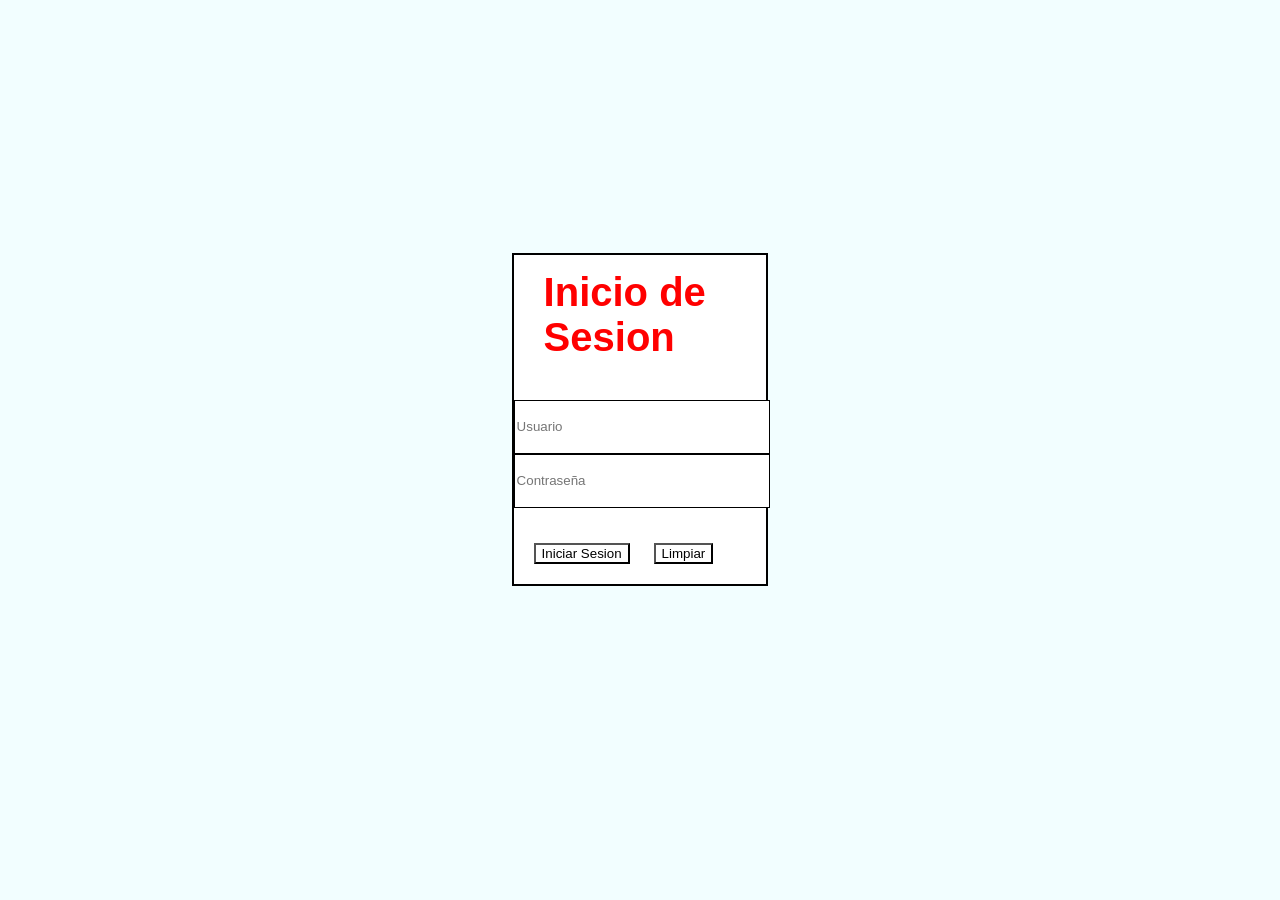
==== Inicio_de_sesion.html @ d39ed54e "Inicio de Sesion" ====
<!DOCTYPE html>
<html lang="es">

<head>
    <meta charset="UTF-8">
    <meta name="viewport" content="width=device-width, initial-scale=1.0">
    <title>ISA</title>
    <link rel="stylesheet" href="Inc.css">
</head>

<body>
    <div class="contenedor">
        <h1 class="tit">Inicio de Sesion</h1>
        <div class="contenido">
            <form action="">
                <input type="text" placeholder="Usuario"> <br>
                <input type="text" placeholder="Contraseña">
                <button type="submit">Iniciar Sesion</button>
                <button type="reset">Limpiar</button>
            </form>
        </div>
    </div>
</body>

</html>
---- Inc.css ----
body{
    background-color: rgba(208, 253, 255, 0.262);
}
.contenedor{
    width: 20%;
    margin: auto;
    border: 2px solid;
    margin-top: 20%;
    background-color: white;

}
.tit{
    color: red;
    font-family: 'Franklin Gothic Medium', 'Arial Narrow', Arial, sans-serif;
    font-size: 40px;
    margin: auto;
    margin-bottom: 40px;
    margin-top: 15px;
    margin-left: 30px;
    margin-right: 20px;

}
input{
    width: 99%;
    border: 0.2px solid;
    height: 50px;
    
}
button{
    margin-top: 35px;
    margin-bottom: 20px;
    margin-left: 20px;
    font-family:'Segoe UI', Tahoma, Geneva, Verdana, sans-serif;
    background-color: transparent;
}
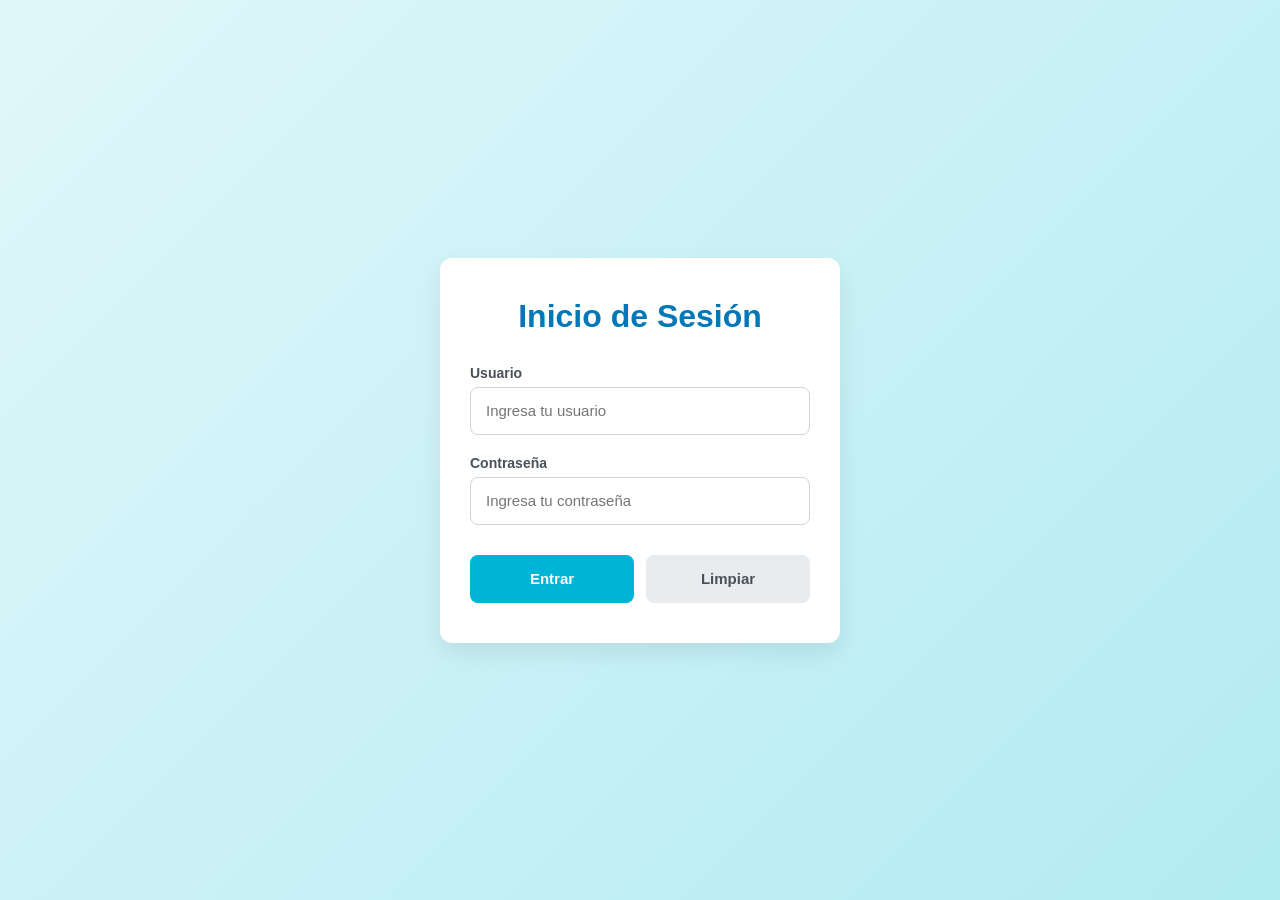
==== commit c29d8861: "mejora aspecto inicio sesion" ====
--- a/Inicio_de_sesion.html
+++ b/Inicio_de_sesion.html
@@ -4,19 +4,27 @@
 <head>
     <meta charset="UTF-8">
     <meta name="viewport" content="width=device-width, initial-scale=1.0">
-    <title>ISA</title>
+    <title>ISA - Iniciar Sesión</title>
     <link rel="stylesheet" href="Inc.css">
 </head>
 
 <body>
     <div class="contenedor">
-        <h1 class="tit">Inicio de Sesion</h1>
+        <h1 class="tit">Inicio de Sesión</h1>
         <div class="contenido">
             <form action="">
-                <input type="text" placeholder="Usuario"> <br>
-                <input type="text" placeholder="Contraseña">
-                <button type="submit">Iniciar Sesion</button>
-                <button type="reset">Limpiar</button>
+                <div class="input-group">
+                    <label for="usuario">Usuario</label>
+                    <input type="text" id="usuario" placeholder="Ingresa tu usuario">
+                </div>
+                <div class="input-group">
+                    <label for="password">Contraseña</label>
+                    <input type="password" id="password" placeholder="Ingresa tu contraseña">
+                </div>
+                <div class="botones">
+                    <button type="submit">Entrar</button>
+                    <button type="reset">Limpiar</button>
+                </div>
             </form>
         </div>
     </div>
--- a/Inc.css
+++ b/Inc.css
@@ -1,35 +1,105 @@
-body{
-    background-color: rgba(208, 253, 255, 0.262);
+* {
+    box-sizing: border-box;
+    margin: 0;
+    padding: 0;
 }
-.contenedor{
-    width: 20%;
-    margin: auto;
-    border: 2px solid;
-    margin-top: 20%;
-    background-color: white;
 
+body {
+    background: linear-gradient(135deg, #e0f7fa 0%, #b2ebf2 100%);
+    font-family: 'Segoe UI', Tahoma, Geneva, Verdana, sans-serif;
+    height: 100vh;
+    display: flex;
+    justify-content: center;
+    align-items: center;
 }
-.tit{
-    color: red;
+
+.contenedor {
+    width: 100%;
+    max-width: 400px;
+    padding: 40px 30px;
+    background-color: #ffffff;
+    border-radius: 12px;
+    box-shadow: 0 10px 25px rgba(0, 0, 0, 0.08);
+}
+
+.tit {
+    color: #0077b6;
     font-family: 'Franklin Gothic Medium', 'Arial Narrow', Arial, sans-serif;
-    font-size: 40px;
-    margin: auto;
-    margin-bottom: 40px;
-    margin-top: 15px;
-    margin-left: 30px;
-    margin-right: 20px;
+    font-size: 32px;
+    text-align: center;
+    margin-bottom: 30px;
+}
 
+form {
+    display: flex;
+    flex-direction: column;
+    gap: 20px;
 }
-input{
-    width: 99%;
-    border: 0.2px solid;
-    height: 50px;
-    
+
+.input-group {
+    display: flex;
+    flex-direction: column;
+    gap: 6px;
 }
-button{
-    margin-top: 35px;
-    margin-bottom: 20px;
-    margin-left: 20px;
-    font-family:'Segoe UI', Tahoma, Geneva, Verdana, sans-serif;
-    background-color: transparent;
+
+.input-group label {
+    font-size: 14px;
+    color: #495057;
+    font-weight: 600;
+}
+
+input {
+    width: 100%;
+    border: 1px solid #ced4da;
+    border-radius: 8px;
+    height: 48px;
+    padding: 0 15px;
+    font-size: 15px;
+    transition: all 0.3s ease;
+    outline: none;
+}
+
+input:focus {
+    border-color: #00b4d8;
+    box-shadow: 0 0 0 3px rgba(0, 180, 216, 0.15);
+}
+
+.botones {
+    display: flex;
+    gap: 12px;
+    margin-top: 10px;
+}
+
+button {
+    flex: 1;
+    height: 48px;
+    border: none;
+    border-radius: 8px;
+    font-family: 'Segoe UI', Tahoma, Geneva, Verdana, sans-serif;
+    font-size: 15px;
+    font-weight: 600;
+    cursor: pointer;
+    transition: background-color 0.2s ease, transform 0.1s ease;
+}
+
+button[type="submit"] {
+    background-color: #00b4d8;
+    color: white;
+}
+
+button[type="submit"]:hover {
+    background-color: #0096c7;
+}
+
+button[type="reset"] {
+    background-color: #e9ecef;
+    color: #495057;
+}
+
+button[type="reset"]:hover {
+    background-color: #dee2e6;
+}
+
+button:active {
+    transform: scale(0.98);
 }
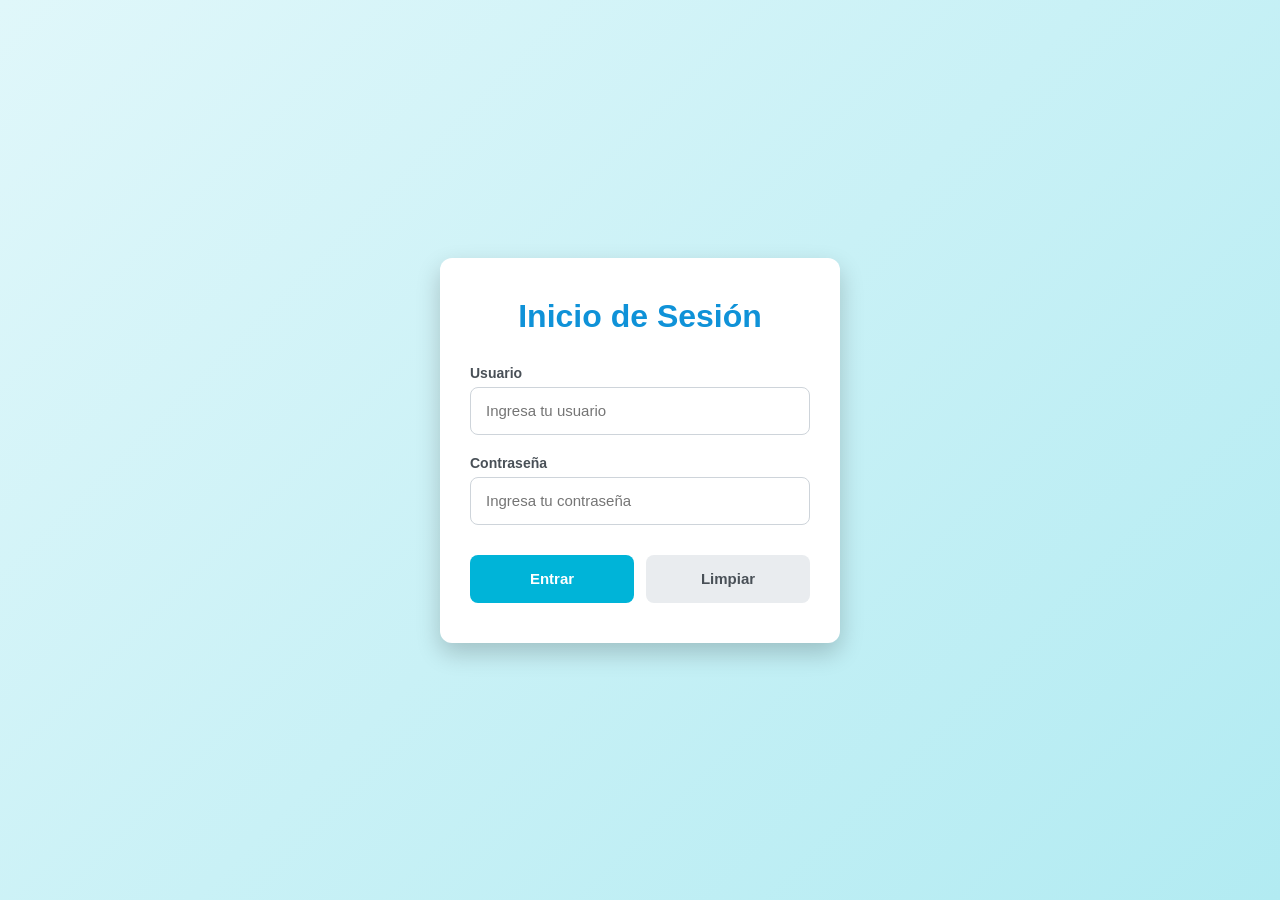
==== commit ed37319b: "Resueltos conflictos en archivos nuevos" ====
--- a/Inicio_de_sesion.html
+++ b/Inicio_de_sesion.html
@@ -5,9 +5,9 @@
     <meta charset="UTF-8">
     <meta name="viewport" content="width=device-width, initial-scale=1.0">
     <title>ISA - Iniciar Sesión</title>
+    <title>ISA</title>
     <link rel="stylesheet" href="Inc.css">
 </head>
-
 <body>
     <div class="contenedor">
         <h1 class="tit">Inicio de Sesión</h1>
@@ -29,5 +29,5 @@
         </div>
     </div>
 </body>
-
+</body>
 </html>
--- a/Inc.css
+++ b/Inc.css
@@ -19,11 +19,11 @@
     padding: 40px 30px;
     background-color: #ffffff;
     border-radius: 12px;
-    box-shadow: 0 10px 25px rgba(0, 0, 0, 0.08);
+    box-shadow: 0px 10px 25px rgba(0, 0, 0, 0.20);
 }
 
 .tit {
-    color: #0077b6;
+    color: #0f92d8;
     font-family: 'Franklin Gothic Medium', 'Arial Narrow', Arial, sans-serif;
     font-size: 32px;
     text-align: center;
